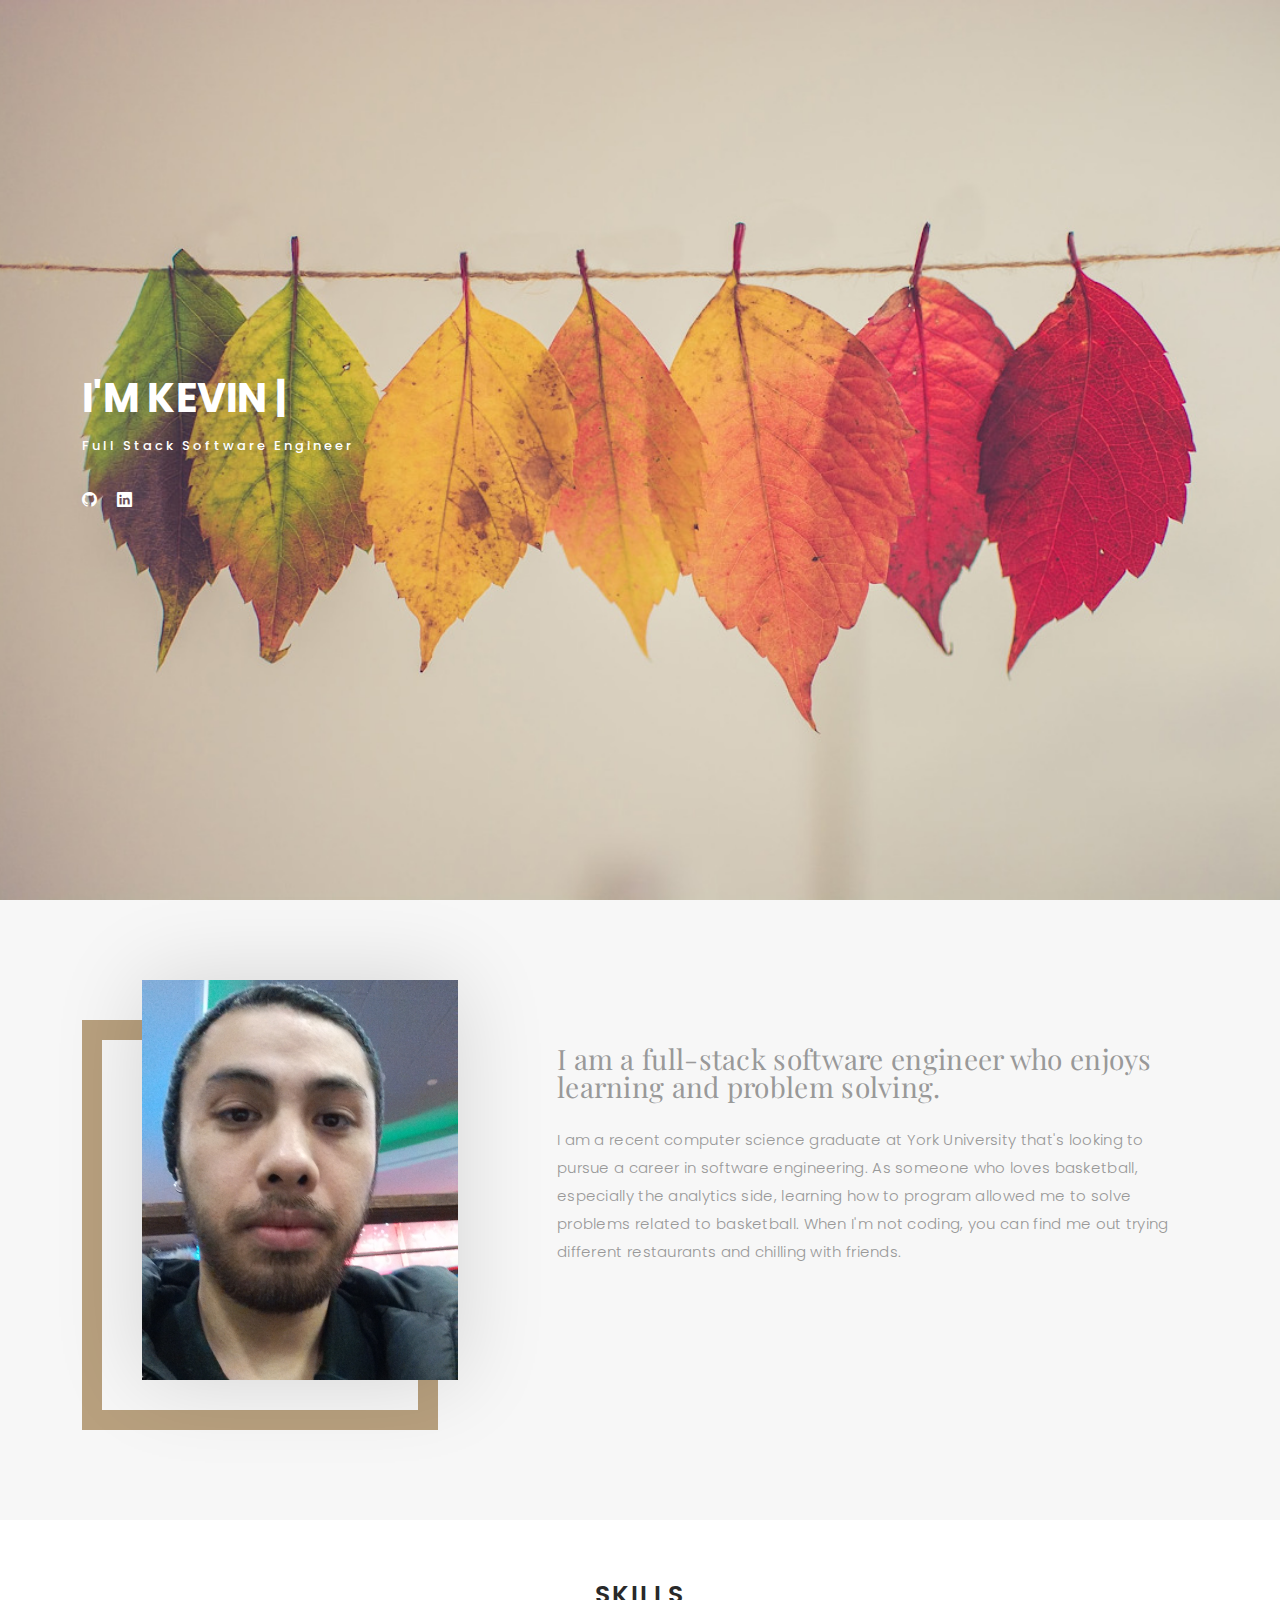
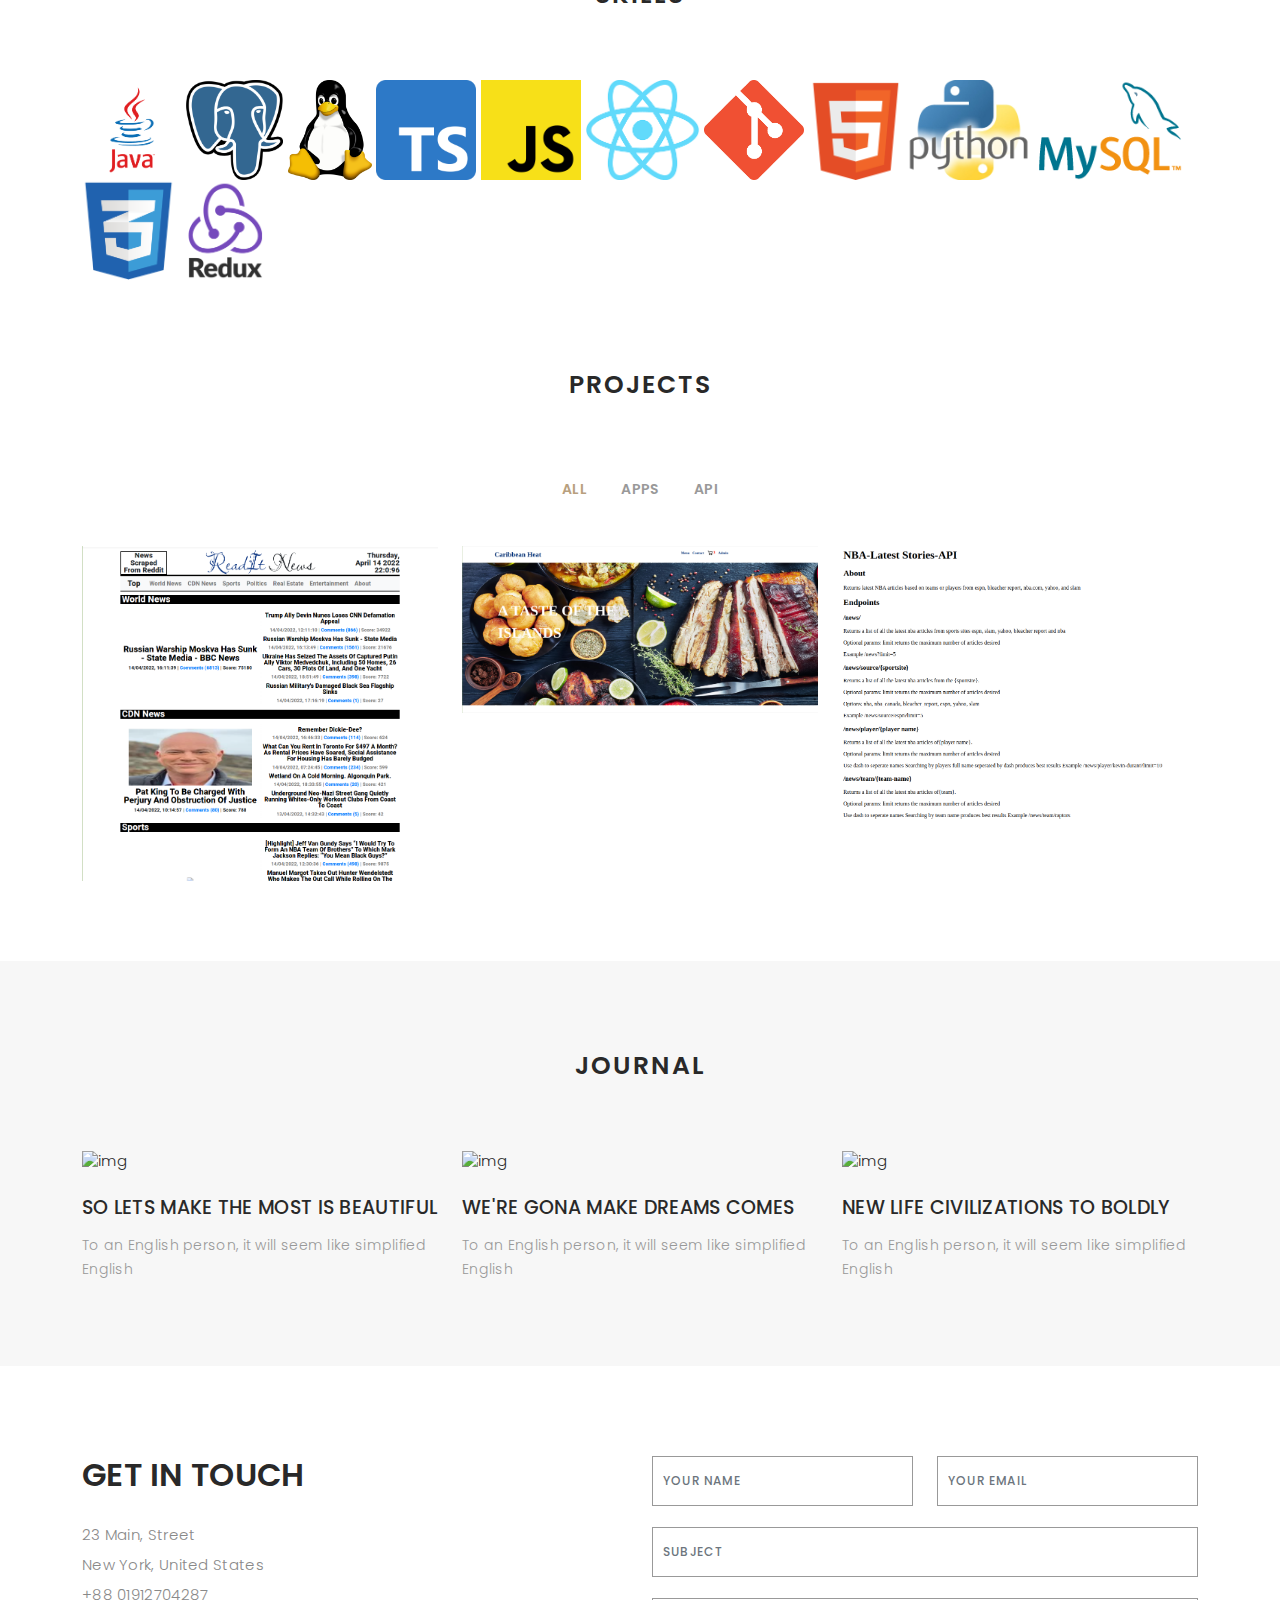
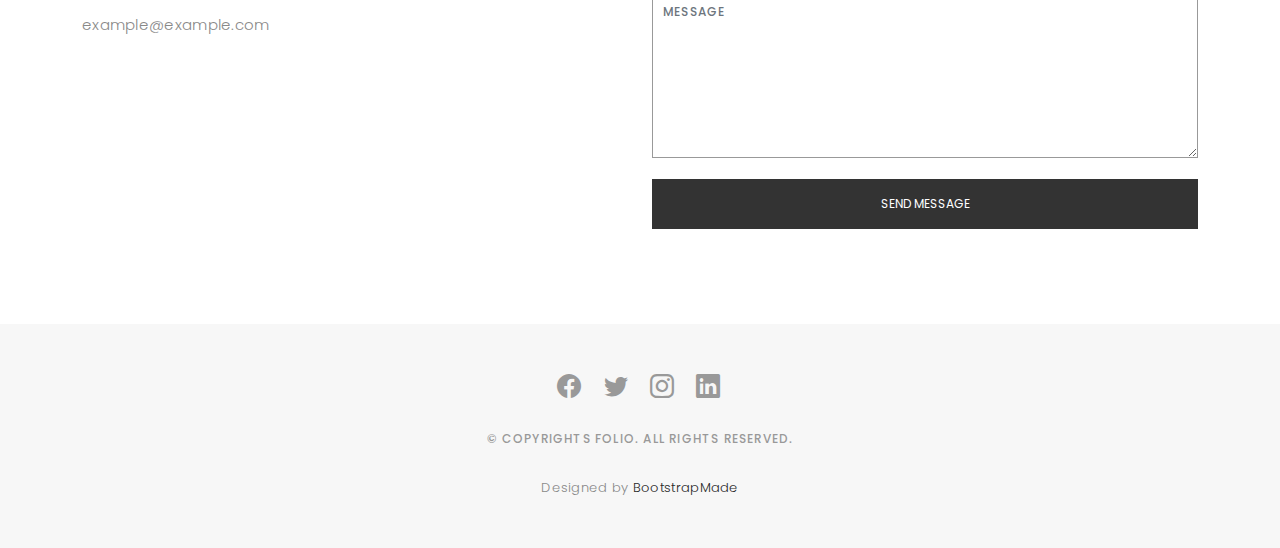
==== index.html @ 42a86b9b "add portfolio" ====
<!DOCTYPE html>
<html lang="en">
  <head>
    <meta charset="utf-8" />
    <meta content="width=device-width, initial-scale=1.0" name="viewport" />

    <title>Folio Bootstrap Template - Index</title>
    <meta content="" name="description" />
    <meta content="" name="keywords" />

    <!-- Favicons -->
    <link href="assets/img/favicon.png" rel="icon" />
    <link href="assets/img/apple-touch-icon.png" rel="apple-touch-icon" />

    <!-- Google Fonts -->
    <link
      href="https://fonts.googleapis.com/css?family=Poppins:300,300i,400,400i,500,500i,600,600i,700,700i|Playfair+Display:400,400i,500,500i,600,600i,700,700i,900,900i"
      rel="stylesheet"
    />

    <!-- Vendor CSS Files -->
    <link
      href="assets/vendor/bootstrap/css/bootstrap.min.css"
      rel="stylesheet"
    />
    <link
      href="assets/vendor/bootstrap-icons/bootstrap-icons.css"
      rel="stylesheet"
    />
    <link href="assets/vendor/boxicons/css/boxicons.min.css" rel="stylesheet" />
    <link
      href="assets/vendor/glightbox/css/glightbox.min.css"
      rel="stylesheet"
    />
    <link href="assets/vendor/swiper/swiper-bundle.min.css" rel="stylesheet" />

    <!-- Template Main CSS File -->
    <link href="assets/css/style.css" rel="stylesheet" />

    <!-- =======================================================
  * Template Name: Folio - v4.7.0
  * Template URL: https://bootstrapmade.com/folio-bootstrap-portfolio-template/
  * Author: BootstrapMade.com
  * License: https://bootstrapmade.com/license/
  ======================================================== -->
  </head>

  <body>
    <!-- ======= Header ======= -->
    <header id="header" class="fixed-top">
      <div class="container d-flex align-items-center justify-content-between">
        <!-- <a href="index.html" class="logo"
          ><img src="assets/img/logo.png" alt="" class="img-fluid"
        /></a> -->
        <!-- Uncomment below if you prefer to use an text logo -->
        <h1 class="logo"><a href="index.html">Kevin Nguyen</a></h1>

        <nav id="navbar" class="navbar">
          <ul>
            <li><a class="nav-link scrollto active" href="#hero">Home</a></li>
            <li><a class="nav-link scrollto" href="#about">About</a></li>
            <li>
              <a class="nav-link scrollto" href="#portfolio">Portfolio</a>
            </li>
            <li><a class="nav-link scrollto" href="#journal">Blog</a></li>
            <li class="dropdown">
              <a href="#"
                ><span>Drop Down</span> <i class="bi bi-chevron-down"></i
              ></a>
              <ul>
                <li><a href="#">Drop Down 1</a></li>
                <li class="dropdown">
                  <a href="#"
                    ><span>Deep Drop Down</span>
                    <i class="bi bi-chevron-right"></i
                  ></a>
                  <ul>
                    <li><a href="#">Deep Drop Down 1</a></li>
                    <li><a href="#">Deep Drop Down 2</a></li>
                    <li><a href="#">Deep Drop Down 3</a></li>
                    <li><a href="#">Deep Drop Down 4</a></li>
                    <li><a href="#">Deep Drop Down 5</a></li>
                  </ul>
                </li>
                <li><a href="#">Drop Down 2</a></li>
                <li><a href="#">Drop Down 3</a></li>
                <li><a href="#">Drop Down 4</a></li>
              </ul>
            </li>
            <li><a class="nav-link scrollto" href="#contact">Contact</a></li>
          </ul>
          <i class="bi bi-list mobile-nav-toggle"></i>
        </nav>
        <!-- .navbar -->
      </div>
    </header>
    <!-- End Header -->

    <!-- ======= Hero Section ======= -->
    <div id="hero" class="home">
      <div class="container">
        <div class="hero-content">
          <h1>
            I'm
            <span
              class="typed"
              data-typed-items="Kevin Nguyen, A Problem Solver, A Student"
            ></span>
          </h1>
          <p>Full Stack Software Engineer</p>

          <ul class="list-unstyled list-social">
            <li>
              <a
                href="https://github.com/kevinn03"
                target="_blank"
                rel="noreferrer"
                ><i class="bi bi-github"></i
              ></a>
            </li>

            <li>
              <a
                href="https://www.linkedin.com/in/kevin-nguyen-869045231/"
                target="_blank"
                rel="noreferrer"
                ><i class="bi bi-linkedin"></i
              ></a>
            </li>
          </ul>
        </div>
      </div>
    </div>
    <!-- End Hero -->

    <main id="main">
      <!-- ======= About Section ======= -->
      <div id="about" class="paddsection">
        <div class="container">
          <div class="row justify-content-between">
            <div class="col-lg-4">
              <div class="div-img-bg">
                <div class="about-img">
                  <img
                    src="./assets/img/me1.jpg"
                    class="img-responsive"
                    alt="me"
                  />
                </div>
              </div>
            </div>

            <div class="col-lg-7">
              <div class="about-descr">
                <p class="p-heading">
                  I am a full-stack software engineer who enjoys learning and
                  problem solving.
                </p>
                <p class="separator">
                 <p> I am a recent computer science graduate at York University
                  that's looking to pursue a career in software engineering. As someone who loves basketball, especially the analytics side, learning how to program allowed me to solve problems related to basketball. When I'm not coding, you can find me out trying different restaurants and chilling with friends.  </p>
                </p>
              </div>
            </div>
          </div>
        </div>
      </div>

      <br/>
      <br /><br />
      <div class="container">
        <div class="section-title text-center">
          <h2>Skills</h2>
        </div>
        <img class="skill-icon" src="./assets/img/skills/java_logo.png" />
        <img class="skill-icon" src="./assets/img/skills/postgres_logo.png" />
        <img class="skill-icon" src="./assets/img/skills/linux_logo.png" />
        <img class="skill-icon" src="./assets/img/skills/typescript_logo.png" />
        <img class="skill-icon" src="./assets/img/skills/js_logo.png" />
        <img class="skill-icon" src="./assets/img/skills/react_logo.png" />
        <img class="skill-icon" src="./assets/img/skills/git_logo.png" />
        <img class="skill-icon" src="./assets/img/skills/html_logo.png" />
        <img class="skill-icon" src="./assets/img/skills/python_logo.png" />
        <img class="skill-icon" src="./assets/img/skills/mysql_logo.png" />
        <img class="skill-icon"src="./assets/img/skills/css_logo.png" />
        <img class="skill-icon" src="./assets/img/skills/redux_logo.png" />
      </div>
    </div>
      <!-- End About Section -->

      <!-- ======= Services Section ======= -->
      <!-- <div id="services">
        <div class="container">
          <div
            class="services-slider swiper"
            data-aos="fade-up"
            data-aos-delay="100"
          >
            <div class="swiper-wrapper">
              <div class="swiper-slide">
                <div class="services-block">
                  <i class="bi bi-briefcase"></i>
                  <span>UI/UX DESIGN</span>
                  <p class="separator">
                    To an English person, it will seem like simplified
                    English,told me what
                  </p>
                </div>
              </div> -->
              <!-- End testimonial item -->

              <!-- <div class="swiper-slide">
                <div class="services-block">
                  <i class="bi bi-card-checklist"></i>
                  <span>BRAND IDENTITY</span>
                  <p class="separator">
                    To an English person, it will seem like simplified
                    English,told me what
                  </p>
                </div>
              </div> -->
              <!-- End testimonial item -->

              <!-- <div class="swiper-slide">
                <div class="services-block">
                  <i class="bi bi-bar-chart"></i>
                  <span>WEB DESIGN</span>
                  <p class="separator">
                    To an English person, it will seem like simplified
                    English,told me what
                  </p>
                </div>
              </div> -->
              <!-- End testimonial item -->

              <!-- <div class="swiper-slide">
                <div class="services-block">
                  <i class="bi bi-binoculars"></i>
                  <span>MOBILE APPS</span>
                  <p class="separator">
                    To an English person, it will seem like simplified
                    English,told me what
                  </p>
                </div>
              </div> -->
              <!-- End testimonial item -->

              <!-- <div class="swiper-slide">
                <div class="services-block">
                  <i class="bi bi-brightness-high"></i>
                  <span>Analytics</span>
                  <p class="separator">
                    To an English person, it will seem like simplified
                    English,told me what
                  </p>
                </div>
              </div> -->
              <!-- End testimonial item -->

              <!-- <div class="swiper-slide">
                <div class="services-block">
                  <i class="bi bi-calendar4-week"></i>
                  <span>PHOTOGRAPHY</span>
                  <p class="separator">
                    To an English person, it will seem like simplified
                    English,told me what
                  </p>
                </div>
              </div> -->
              <!-- End testimonial item -->
            <!-- </div>
            <div class="swiper-pagination"></div>
          </div>
        </div>
      </div>  -->
      <!-- End Services Section -->

      <!-- ======= Portfolio Section ======= -->
      <div id="portfolio" class="paddsection">

        <div class="container">
          <div class="section-title text-center">
            <h2>Projects</h2>
          </div>
        </div>
  
        <div class="container">
  
          <div class="row">
            <div class="col-lg-12 d-flex justify-content-center">
              <ul id="portfolio-flters">
                <li data-filter="*" class="filter-active">All</li>
                <li data-filter=".filter-app">Apps</li>
                <li data-filter=".filter-card">API</li>
                <!-- <li data-filter=".filter-web">Games</li> -->
              </ul>
            </div>
          </div>
  
          <div class="row portfolio-container">
  
            <div class="col-lg-4 col-md-6 portfolio-item filter-app">
              <img src="./assets/img/portfolio/readit-news2.png" class="img-fluid" alt="">
              <div class="portfolio-info">
                <h4>ReadIt News</h4>
                <p>ReadIt News is a news website that aggregates news content from Reddit</p>
                <a href="https://github.com/kevinn03/Readit_back" target="_blank" rel="noreferrer" data-gallery="portfolioGallery" class="preview-link" title="App 1"><i class="bx bxl-github"></i></a>
                <a href="https://readit-news.herokuapp.com/" target="_blank" rel="noreferrer" class="details-link" title="More Details"><i class="bx bx-link-external"></i></a>
              </div>
            </div>
  
            <div class="col-lg-4 col-md-6 portfolio-item filter-app">
              <img src="./assets/img/portfolio/caribbean-heat.png" class="img-fluid" alt="">
              <div class="portfolio-info">
                <h4>Linkr</h4>
                <p>Caribbean heat restaurant website</p>
                <a href="https://github.com/kevinn03/CaribbeanHeat_back" target="_blank" rel="noreferrer" data-gallery="portfolioGallery" class="preview-link" title="Web 3"><i class="bx bxl-github"></i></a>
                <a href="https://caribbeanheat.herokuapp.com/" target="_blank" rel="noreferrer"    class="details-link" title="More Details"><i class="bx bx-link-external"></i></a>
              </div>
            </div>
  
            <div class="col-lg-4 col-md-6 portfolio-item filter-card">
              <img src="./assets/img/portfolio/nba-stories3.png" class="img-fluid" alt="">
              <div class="portfolio-info">
                <h4>NBA News API</h4>
                <p>Nba News API that returns latest articles based on teams or players from espn, bleacher report, nba.com, yahoo, and slam</p>
                <a href="https://github.com/kevinn03/nba_api" target="_blank" rel="noreferrer"  data-gallery="portfolioGallery" class="preview-link" title="App 2"><i class="bx bxl-github"></i></a>
                <a href="https://nba-stories.herokuapp.com/" class="details-link" title="More Details" target="_blank" rel="noreferrer"><i class="bx bx-link-external"></i></a>
              </div>
            </div>
  
           

            <!-- <div class="col-lg-4 col-md-6 portfolio-item filter-app">
              <img
                src="assets/img/portfolio/portfolio-6.jpg"
                class="img-fluid"
                alt=""
              />
              <div class="portfolio-info">
                <h4>App 3</h4>
                <p>App</p>
                <a
                  href="assets/img/portfolio/portfolio-6.jpg"
                  data-gallery="portfolioGallery"
                  class="portfolio-lightbox preview-link"
                  title="App 3"
                  ><i class="bx bx-plus"></i
                ></a>
                <a
                  href="portfolio-details.html"
                  class="details-link"
                  title="More Details"
                  ><i class="bx bx-link"></i
                ></a>
              </div>
            </div> -->
          </div>
        </div>
      </div>
      <!-- End Portfolio Section -->

      <!-- ======= Journal Section ======= -->
      <div id="journal" class="text-left paddsection">
        <div class="container">
          <div class="section-title text-center">
            <h2>journal</h2>
          </div>
        </div>

        <div class="container">
          <div class="journal-block">
            <div class="row">
              <div class="col-lg-4 col-md-6">
                <div class="journal-info">
                  <a href="blog-single.html"
                    ><img
                      src="assets/img/blog-post-1.jpg"
                      class="img-responsive"
                      alt="img"
                  /></a>

                  <div class="journal-txt">
                    <h4>
                      <a href="blog-single.html"
                        >SO LETS MAKE THE MOST IS BEAUTIFUL</a
                      >
                    </h4>
                    <p class="separator">
                      To an English person, it will seem like simplified English
                    </p>
                  </div>
                </div>
              </div>

              <div class="col-lg-4 col-md-6">
                <div class="journal-info">
                  <a href="blog-single.html"
                    ><img
                      src="assets/img/blog-post-2.jpg"
                      class="img-responsive"
                      alt="img"
                  /></a>

                  <div class="journal-txt">
                    <h4>
                      <a href="blog-single.html"
                        >WE'RE GONA MAKE DREAMS COMES</a
                      >
                    </h4>
                    <p class="separator">
                      To an English person, it will seem like simplified English
                    </p>
                  </div>
                </div>
              </div>

              <div class="col-lg-4 col-md-6">
                <div class="journal-info">
                  <a href="blog-single.html"
                    ><img
                      src="assets/img/blog-post-3.jpg"
                      class="img-responsive"
                      alt="img"
                  /></a>

                  <div class="journal-txt">
                    <h4>
                      <a href="blog-single.html"
                        >NEW LIFE CIVILIZATIONS TO BOLDLY</a
                      >
                    </h4>
                    <p class="separator">
                      To an English person, it will seem like simplified English
                    </p>
                  </div>
                </div>
              </div>
            </div>
          </div>
        </div>
      </div>
      <!-- End Journal Section -->

      <!-- ======= Contact Section ======= -->
      <div id="contact" class="paddsection">
        <div class="container">
          <div class="contact-block1">
            <div class="row">
              <div class="col-lg-6">
                <div class="contact-contact">
                  <h2 class="mb-30">GET IN TOUCH</h2>

                  <ul class="contact-details">
                    <li><span>23 Main, Street</span></li>
                    <li><span>New York, United States</span></li>
                    <li><span>+88 01912704287</span></li>
                    <li><span>example@example.com</span></li>
                  </ul>
                </div>
              </div>

              <div class="col-lg-6">
                <form
                  action="forms/contact.php"
                  method="post"
                  role="form"
                  class="php-email-form"
                >
                  <div class="row gy-3">
                    <div class="col-lg-6">
                      <div class="form-group contact-block1">
                        <input
                          type="text"
                          name="name"
                          class="form-control"
                          id="name"
                          placeholder="Your Name"
                          required
                        />
                      </div>
                    </div>

                    <div class="col-lg-6">
                      <div class="form-group">
                        <input
                          type="email"
                          class="form-control"
                          name="email"
                          id="email"
                          placeholder="Your Email"
                          required
                        />
                      </div>
                    </div>

                    <div class="col-lg-12">
                      <div class="form-group">
                        <input
                          type="text"
                          class="form-control"
                          name="subject"
                          id="subject"
                          placeholder="Subject"
                          required
                        />
                      </div>
                    </div>

                    <div class="col-lg-12">
                      <div class="form-group">
                        <textarea
                          class="form-control"
                          name="message"
                          placeholder="Message"
                          required
                        ></textarea>
                      </div>
                    </div>

                    <div class="col-lg-12">
                      <div class="loading">Loading</div>
                      <div class="error-message"></div>
                      <div class="sent-message">
                        Your message has been sent. Thank you!
                      </div>
                    </div>

                    <div class="mt-0">
                      <input
                        type="submit"
                        class="btn btn-defeault btn-send"
                        value="Send message"
                      />
                    </div>
                  </div>
                </form>
              </div>
            </div>
          </div>
        </div>
      </div>
      <!-- End Contact Section -->
    </main>
    <!-- End #main -->

    <!-- ======= Footer ======= -->
    <div id="footer" class="text-center">
      <div class="container">
        <div class="socials-media text-center">
          <ul class="list-unstyled">
            <li>
              <a href="#"><i class="bi bi-facebook"></i></a>
            </li>
            <li>
              <a href="#"><i class="bi bi-twitter"></i></a>
            </li>
            <li>
              <a href="#"><i class="bi bi-instagram"></i></a>
            </li>
            <li>
              <a href="#"><i class="bi bi-linkedin"></i></a>
            </li>
          </ul>
        </div>

        <p>&copy; Copyrights Folio. All rights reserved.</p>

        <div class="credits">
          <!--
        All the links in the footer should remain intact.
        You can delete the links only if you purchased the pro version.
        Licensing information: https://bootstrapmade.com/license/
        Purchase the pro version with working PHP/AJAX contact form: https://bootstrapmade.com/buy/?theme=Folio
      -->
          Designed by <a href="https://bootstrapmade.com/">BootstrapMade</a>
        </div>
      </div>
    </div>
    <!-- End Footer -->

    <a
      href="#"
      class="back-to-top d-flex align-items-center justify-content-center"
      ><i class="bi bi-arrow-up-short"></i
    ></a>

    <!-- Vendor JS Files -->
    <script src="assets/vendor/bootstrap/js/bootstrap.bundle.min.js"></script>
    <script src="assets/vendor/glightbox/js/glightbox.min.js"></script>
    <script src="assets/vendor/isotope-layout/isotope.pkgd.min.js"></script>
    <script src="assets/vendor/swiper/swiper-bundle.min.js"></script>
    <script src="assets/vendor/typed.js/typed.min.js"></script>
    <script src="assets/vendor/php-email-form/validate.js"></script>

    <!-- Template Main JS File -->
    <script src="assets/js/main.js"></script>
  </body>
</html>
---- assets/css/style.css ----
/**
* Template Name: Folio - v4.1.0
* Template URL: https://bootstrapmade.com/folio-bootstrap-portfolio-template/
* Author: BootstrapMade.com
* License: https://bootstrapmade.com/license/
*/

/*--------------------------------------------------------------
# General
--------------------------------------------------------------*/
body {
  background: #ffffff;
  color: #898989;
  font-family: 'Poppins', helvetica;
  font-size: 15px;
  font-weight: 300;
  line-height: 20px;
  letter-spacing: 0.02em;
  overflow-x: hidden;
  margin: 0 auto;
  padding: 0;
  box-sizing: border-box;
}

h1,
h2,
h3,
h4,
h5,
h6 {
  margin: 0;
}

h2 {
  color: #292929;
  font-weight: 600;
}

h4 {
  color: #292929;
  font-size: 14px;
  font-weight: 600;
}

a {
  color: #292929;
  text-decoration: none !important;
  transition: all 0.5s ease-in-out 0s;
}

a:hover {
  transition: all 0.5s ease-in-out 0s;
}

p {
  margin: 25px 0;
  padding: 0;
  font-size: 15px;
  color: #999999;
  line-height: 28px;
}

::-moz-selection {
  background: #b8a07e;
  color: #fff;
}

::selection {
  background: #b8a07e;
  color: #fff;
}

.btn {
  background: #333;
  border: medium none;
  border-radius: 0;
  color: #fff;
  font-size: 12px;
  height: 50px;
  line-height: 50px;
  padding: 0 30px;
  text-transform: uppercase;
}

.btn:hover,
.btn:focus {
  color: #fff;
}

.padDiv {
  padding: 30px 20px;
}

.section-title {
  margin-bottom: 70px;
}

.section-title h2 {
  font-size: 25px;
  letter-spacing: 2px;
  text-transform: uppercase;
}

.form-control {
  background-color: transparent;
  border: 1px solid #999;
  border-radius: 0;
  color: #999999;
  font-size: 12px;
  font-weight: 500;
  height: 50px;
  letter-spacing: 0.1em;
  padding-left: 10px;
  margin: 0 0 25px 0;
  line-height: 14px;
  text-transform: uppercase;
}

.form-control:focus {
  box-shadow: none;
  outline: 0 none;
}

.paddsection {
  padding-top: 90px;
  padding-bottom: 90px;
}

.paddsections {
  padding-top: 90px;
  padding-bottom: 90px !important;
}

.hvr-shutter-in-horizontal::before {
  background: #333;
}

.hvr-shutter-in-horizontal:hover {
  background: #b8a07e;
}

.mb-30 {
  margin-bottom: 30px;
}

.main-content {
  padding-top: 140px;
}

/*--------------------------------------------------------------
# Back to top button
--------------------------------------------------------------*/
.back-to-top {
  position: fixed;
  visibility: hidden;
  opacity: 0;
  right: 15px;
  bottom: 15px;
  z-index: 996;
  background: #b8a07e;
  width: 40px;
  height: 40px;
  border-radius: 4px;
  transition: all 0.4s;
}

.back-to-top i {
  font-size: 28px;
  color: #fff;
  line-height: 0;
}

.back-to-top:hover {
  background: #c6b398;
  color: #fff;
}

.back-to-top.active {
  visibility: visible;
  opacity: 1;
}

/*--------------------------------------------------------------
# Header
--------------------------------------------------------------*/
#header {
  transition: all 0.5s;
  z-index: 997;
  padding: 15px 0;
  background-color: #fff;
  top: -100%;
  box-shadow: 0px 2px 25px rgba(0, 0, 0, 0.08);
}

#header.header-scrolled,
#header.header-inner-pages {
  top: 0;
}

#header .logo {
  font-size: 30px;
  margin: 0;
  padding: 0;
  line-height: 1;
  font-weight: 600;
  letter-spacing: 1px;
  font-family: 'Playfair Display', sans-serif;
  font-style: italic;
}

#header .logo a {
  color: #898989;
}

#header .logo img {
  max-height: 40px;
}

@media (max-width: 992px) {
  #header {
    border: 0;
  }
}

/*--------------------------------------------------------------
# Navigation Menu
--------------------------------------------------------------*/
/**
* Desktop Navigation 
*/
.navbar {
  padding: 0;
}

.navbar ul {
  margin: 0;
  padding: 0;
  display: flex;
  list-style: none;
  align-items: center;
}

.navbar li {
  position: relative;
}

.navbar a {
  display: flex;
  align-items: center;
  justify-content: space-between;
  padding: 10px 0 10px 30px;
  font-family: 'Poppins', sans-serif;
  font-size: 14px;
  font-weight: 500;
  color: #7e7d7d;
  white-space: nowrap;
  transition: 0.3s;
}

.navbar a i {
  font-size: 12px;
  line-height: 0;
  margin-left: 5px;
}

.navbar a:hover,
.navbar .active,
.navbar li:hover > a {
  color: #b8a07e;
}

.navbar .dropdown ul {
  display: block;
  position: absolute;
  left: 30px;
  top: calc(100% + 30px);
  margin: 0;
  padding: 10px 0;
  z-index: 99;
  opacity: 0;
  visibility: hidden;
  background: #fff;
  box-shadow: 0px 0px 30px rgba(127, 137, 161, 0.25);
  transition: 0.3s;
}

.navbar .dropdown ul li {
  min-width: 200px;
}

.navbar .dropdown ul a {
  padding: 10px 20px;
  font-weight: 400;
}

.navbar .dropdown ul a i {
  font-size: 12px;
}

.navbar .dropdown ul a:hover,
.navbar .dropdown ul .active:hover,
.navbar .dropdown ul li:hover > a {
  color: #b8a07e;
}

.navbar .dropdown:hover > ul {
  opacity: 1;
  top: 100%;
  visibility: visible;
}

.navbar .dropdown .dropdown ul {
  top: 0;
  left: calc(100% - 30px);
  visibility: hidden;
}

.navbar .dropdown .dropdown:hover > ul {
  opacity: 1;
  top: 0;
  left: 100%;
  visibility: visible;
}

@media (max-width: 1366px) {
  .navbar .dropdown .dropdown ul {
    left: -90%;
  }
  .navbar .dropdown .dropdown:hover > ul {
    left: -100%;
  }
}

/**
* Mobile Navigation 
*/
.mobile-nav-toggle {
  color: #4b4a4a;
  font-size: 28px;
  cursor: pointer;
  display: none;
  line-height: 0;
  transition: 0.5s;
}

.mobile-nav-toggle.bi-x {
  color: #fff;
}

@media (max-width: 991px) {
  .mobile-nav-toggle {
    display: block;
  }
  .navbar ul {
    display: none;
  }
}

.navbar-mobile {
  position: fixed;
  overflow: hidden;
  top: 0;
  right: 0;
  left: 0;
  bottom: 0;
  background: rgba(49, 49, 49, 0.9);
  transition: 0.3s;
}

.navbar-mobile .mobile-nav-toggle {
  position: absolute;
  top: 15px;
  right: 15px;
}

.navbar-mobile ul {
  display: block;
  position: absolute;
  top: 55px;
  right: 15px;
  bottom: 15px;
  left: 15px;
  padding: 10px 0;
  border-radius: 10px;
  background-color: #fff;
  overflow-y: auto;
  transition: 0.3s;
}

.navbar-mobile a {
  padding: 10px 20px;
  font-size: 15px;
  color: #4b4a4a;
}

.navbar-mobile a:hover,
.navbar-mobile .active,
.navbar-mobile li:hover > a {
  color: #b8a07e;
}

.navbar-mobile .getstarted {
  margin: 15px;
}

.navbar-mobile .dropdown ul {
  position: static;
  display: none;
  margin: 10px 20px;
  padding: 10px 0;
  z-index: 99;
  opacity: 1;
  visibility: visible;
  background: #fff;
  box-shadow: 0px 0px 30px rgba(127, 137, 161, 0.25);
}

.navbar-mobile .dropdown ul li {
  min-width: 200px;
}

.navbar-mobile .dropdown ul a {
  padding: 10px 20px;
}

.navbar-mobile .dropdown ul a i {
  font-size: 12px;
}

.navbar-mobile .dropdown ul a:hover,
.navbar-mobile .dropdown ul .active:hover,
.navbar-mobile .dropdown ul li:hover > a {
  color: #b8a07e;
}

.navbar-mobile .dropdown > .dropdown-active {
  display: block;
}

/*--------------------------------------------------------------
# Hero
--------------------------------------------------------------*/
#hero {
  background: url('../img/home-bg1.jpg') repeat scroll center center/cover;
  height: 100vh;
  width: 100%;
}

#hero .hero-content {
  height: 100vh;
  text-align: left;
  width: 100%;
  display: flex;
  justify-content: center;
  flex-direction: column;
}

.hero-content h1 {
  font-size: 40px;
  font-weight: 700;
  margin-bottom: 10px;
  text-transform: uppercase;
  color: #fff;
}

.hero-content p {
  font-size: 13px;
  letter-spacing: 3px;
  margin-top: 0;
  margin-bottom: 30px;
  text-transform: capitalize;
  color: #fff;
  font-weight: 500;
}

.hero-content .list-social li {
  float: left;
  margin-right: 20px;
}

.hero-content .list-social li i {
  color: #fff;
  font-size: 15px;
}

/*--------------------------------------------------------------
# Breadcrumbs
--------------------------------------------------------------*/
.breadcrumbs {
  padding: 120px 0 0 0;
  background-color: white;
  min-height: 40px;
}

@media (max-width: 992px) {
  .breadcrumbs {
    padding-top: 100px;
  }
}

.breadcrumbs h2 {
  font-size: 24px;
  font-weight: 300;
  margin: 0;
}

@media (max-width: 992px) {
  .breadcrumbs h2 {
    margin: 0 0 10px 0;
  }
}

.breadcrumbs ol {
  display: flex;
  flex-wrap: wrap;
  list-style: none;
  padding: 0;
  margin: 0;
  font-size: 14px;
}

.breadcrumbs ol li + li {
  padding-left: 10px;
}

.breadcrumbs ol li + li::before {
  display: inline-block;
  padding-right: 10px;
  color: #6c757d;
  content: '/';
}

@media (max-width: 768px) {
  .breadcrumbs .d-flex {
    display: block !important;
  }
  .breadcrumbs ol {
    display: block;
  }
  .breadcrumbs ol li {
    display: inline-block;
  }
}

/*-----------------------------------------------------------------------------------*/
/*  About
/*-----------------------------------------------------------------------------------*/
#about {
  width: 100%;
  height: auto;
  background: #f7f7f7;
  padding-top: 120px;
}

#about .div-img-bg {
  padding-bottom: 30px;
  border: 20px solid #b8a07e;
}

#about .div-img-bg .about-img img {
  width: 100%;
  box-shadow: 0px 0px 85px 0px rgba(0, 0, 0, 0.14);
  margin-top: -60px;
  margin-left: 40px;
  height: 400px;
  -o-object-fit: cover;
  object-fit: cover;
}

#about .about-descr .p-heading {
  font-family: 'Playfair Display', serif;
  font-size: 28px;
  text-align: left;
}

#about .about-descr .separator {
  max-width: 80%;
  margin-bottom: 0;
  text-align: left;
}

/*--------------------------------------------------------------
# Services
--------------------------------------------------------------*/
#services {
  background: #f7f7f7;
  position: relative;
  padding-bottom: 80px;
}

#services .container .swiper-slide .services-block {
  width: 130px;
}
.services-block span {
  margin: 10px 0;
  position: relative;
  font-size: 13px;
  color: #292929;
  letter-spacing: 0.1em;
  font-weight: 500;
  text-transform: uppercase;
  display: block;
}

.services-block .separator {
  margin: 0;
  font-size: 13px;
  line-height: 22px;
}

.services-block i {
  font-size: 44px;
  color: #b8a07e;
  line-height: 44px;
}
.services-block img {
  height: 100px;
  width: auto;
}

img.skill-icon {
  height: 100px;
  width: auto;
}

.services-slider .swiper-pagination {
  margin-top: 30px;
  position: relative;
}

.services-slider .swiper-pagination .swiper-pagination-bullet {
  width: 12px;
  height: 12px;
  background-color: #fff;
  opacity: 1;
  border: 1px solid #b8a07e;
}

.services-slider .swiper-pagination .swiper-pagination-bullet-active {
  background-color: #b8a07e;
}

/*--------------------------------------------------------------
# Portfolio
--------------------------------------------------------------*/
#portfolio {
  position: relative;
  padding-bottom: 50px;
}

#portfolio #portfolio-flters {
  padding: 0;
  margin: 0 auto 35px auto;
  list-style: none;
  text-align: center;
  border-radius: 50px;
  padding: 2px 15px;
}

#portfolio #portfolio-flters li {
  cursor: pointer;
  display: inline-block;
  padding: 10px 15px 8px 15px;
  font-size: 14px;
  font-weight: 600;
  line-height: 1;
  text-transform: uppercase;
  color: #999999;
  margin-bottom: 5px;
  transition: all 0.3s ease-in-out;
}

#portfolio #portfolio-flters li:hover,
#portfolio #portfolio-flters li.filter-active {
  color: #b8a07e;
}

#portfolio #portfolio-flters li:last-child {
  margin-right: 0;
}

#portfolio .portfolio-item {
  margin-bottom: 30px;
}

#portfolio .portfolio-item .portfolio-info {
  opacity: 0;
  position: absolute;
  left: 30px;
  right: 30px;
  bottom: 0;
  z-index: 3;
  transition: all ease-in-out 0.3s;
  background: rgba(255, 255, 255, 0.9);
  padding: 15px;
}

#portfolio .portfolio-item .portfolio-info h4 {
  font-size: 18px;
  color: #666;
  font-weight: 600;
  margin-bottom: 10px;
}

#portfolio .portfolio-item .portfolio-info p {
  color: #999;
  font-size: 14px;
  margin: 0;
  padding: 0;
}

#portfolio .portfolio-item .portfolio-info .preview-link,
#portfolio .portfolio-item .portfolio-info .details-link {
  position: absolute;
  right: 40px;
  font-size: 24px;
  top: calc(50% - 18px);
  color: #b8a07e;
}

#portfolio .portfolio-item .portfolio-info .preview-link:hover,
#portfolio .portfolio-item .portfolio-info .details-link:hover {
  color: #cab89f;
}

#portfolio .portfolio-item .portfolio-info .details-link {
  right: 10px;
}

#portfolio .portfolio-item:hover .portfolio-info {
  opacity: 1;
  bottom: 20px;
}

/*--------------------------------------------------------------
# Portfolio Details
--------------------------------------------------------------*/
.portfolio-details {
  padding-top: 40px;
}

.portfolio-details .portfolio-details-slider img {
  width: 100%;
}

.portfolio-details .portfolio-details-slider .swiper-pagination {
  margin-top: 20px;
  position: relative;
}

.portfolio-details
  .portfolio-details-slider
  .swiper-pagination
  .swiper-pagination-bullet {
  width: 12px;
  height: 12px;
  background-color: #fff;
  opacity: 1;
  border: 1px solid #b8a07e;
}

.portfolio-details
  .portfolio-details-slider
  .swiper-pagination
  .swiper-pagination-bullet-active {
  background-color: #b8a07e;
}

.portfolio-details .portfolio-info {
  padding: 30px;
  box-shadow: 0px 0 30px rgba(75, 74, 74, 0.08);
}

.portfolio-details .portfolio-info h3 {
  font-size: 22px;
  font-weight: 700;
  margin-bottom: 20px;
  padding-bottom: 20px;
  border-bottom: 1px solid #eee;
}

.portfolio-details .portfolio-info ul {
  list-style: none;
  padding: 0;
  font-size: 15px;
}

.portfolio-details .portfolio-info ul li + li {
  margin-top: 10px;
}

.portfolio-details .portfolio-description {
  padding-top: 30px;
}

.portfolio-details .portfolio-description h2 {
  font-size: 26px;
  font-weight: 700;
  margin-bottom: 20px;
}

.portfolio-details .portfolio-description p {
  padding: 0;
}

/*--------------------------------------------------------------
# Journal
--------------------------------------------------------------*/
#journal,
#journal-blog {
  height: auto;
  width: 100%;
  background: #f7f7f7;
  padding-bottom: 60px;
  position: relative;
}

#journal-blog {
  background: #fff;
  padding-bottom: 30px;
}

#journal .journal-block {
  display: inline-block;
  height: auto;
  width: 100%;
}

#journal .journal-block .journal-info {
  position: relative;
}

.journal-block .journal-info img {
  max-width: 100%;
}

.journal-block .journal-info .journal-txt {
  padding: 25px 0px;
  position: relative;
}

.journal-block .journal-info .journal-txt h4 a {
  display: block;
  font-size: 19px;
  line-height: 24px;
  margin: 0 0 13px 0;
  font-weight: 500;
  color: #292929;
  transition: all 0.5s ease-in-out 0s;
}

.journal-block .journal-info .journal-txt h4 a:hover {
  color: #b8a07e;
  transition: all 0.5s ease-in-out 0s;
}

.journal-block .journal-info .journal-txt p {
  margin: 0;
  font-size: 14px;
  line-height: 24px;
}

/*--------------------------------------------------------------
# Journal
--------------------------------------------------------------*/
#contact {
  height: auto;
  width: 100%;
}

.contact-details {
  list-style: none;
  margin: 0;
  padding: 0;
}

.contact-details li {
  padding-bottom: 10px;
}

#contact input,
#contact textarea {
  width: 100%;
  margin-bottom: 5px;
}

#contact textarea {
  min-height: 160px;
}

.php-email-form .error-message {
  display: none;
  color: #fff;
  background: #ed3c0d;
  text-align: left;
  padding: 15px;
  margin-bottom: 15px;
  font-weight: 600;
}

.php-email-form .error-message br + br {
  margin-top: 25px;
}

.php-email-form .sent-message {
  display: none;
  color: #fff;
  background: #18d26e;
  text-align: center;
  padding: 15px;
  font-weight: 600;
  margin-bottom: 15px;
}

.php-email-form .loading {
  display: none;
  background: #fff;
  text-align: center;
  padding: 15px;
  margin-bottom: 15px;
}

.php-email-form .loading:before {
  content: '';
  display: inline-block;
  border-radius: 50%;
  width: 24px;
  height: 24px;
  margin: 0 10px -6px 0;
  border: 3px solid #18d26e;
  border-top-color: #eee;
  -webkit-animation: animate-loading 1s linear infinite;
  animation: animate-loading 1s linear infinite;
}

@-webkit-keyframes animate-loading {
  0% {
    transform: rotate(0deg);
  }
  100% {
    transform: rotate(360deg);
  }
}

@keyframes animate-loading {
  0% {
    transform: rotate(0deg);
  }
  100% {
    transform: rotate(360deg);
  }
}

/*--------------------------------------------------------------
# Blog
--------------------------------------------------------------*/
/*  Navbar fixd page */
.subpage-nav {
  display: block !important;
}

/*-----------------------------------------------------------------------------------*/
/*  /* Single page */
/*-----------------------------------------------------------------------------------*/
#journal-blog {
  padding-top: 140px;
}

/* main content */
.main-content {
  background: #f7f7f7;
}

.main-content .container-main {
  display: inline-block;
  width: 100%;
}

.main-content .container-main .block-main {
  margin-bottom: 30px;
  overflow: hidden;
}

.container-main .block-main .content-main {
  background: #fff none repeat scroll 0 0;
  display: inline-block;
  width: 100%;
}

.journal-txt h4 a {
  display: block;
  font-size: 19px;
  line-height: 24px;
  margin: 0 0 13px 0;
  font-weight: 500;
  color: #292929;
  transition: all 0.5s ease-in-out 0s;
}

.journal-txt h4 a:hover {
  color: #b8a07e;
  transition: all 0.5s ease-in-out 0s;
}

.post-meta ul li {
  font-size: 12px;
  font-weight: normal;
  margin-left: 8px;
  margin-right: 8px;
  text-transform: capitalize;
  display: inline-block;
  float: none;
}

.content-main .post-meta a {
  color: #a2a2a2;
  margin-left: 5px;
}

/* Commonts */
.comments {
  background: #fff;
}

.entry-comments h6 {
  margin-right: 10px;
  font-size: 13px;
  letter-spacing: 0.1em;
  font-weight: 500;
}

.entry-comments-item {
  margin-top: 40px;
  padding-bottom: 40px;
  border-bottom: 1px solid #f2f2f2;
}

.entry-comments-avatar {
  position: absolute;
  display: block;
  border-radius: 50%;
  width: 60px;
  height: 60px;
}

.entry-comments-body {
  padding-left: 86px;
}

.entry-comments-author {
  margin-right: 10px;
  font-size: 13px;
  color: #292929;
  letter-spacing: 0.1em;
  font-weight: 500;
}

.rep {
  font-size: 13px;
  color: #292929;
  letter-spacing: 0.1em;
  font-weight: 500;
  text-transform: capitalize;
}

.entry-comments span a {
  font-size: 13px;
  color: #999;
}

.entry-comments-reply {
  padding-left: 10%;
}

/* Commonts form */
.cmt {
  background: #fff;
}

blockquote {
  padding: 40px;
  background-color: #f2f2f2;
  margin: 30px 0;
  border: none;
  border-left: 4px solid #b8a07e;
}

/*--------------------------------------------------------------
# Footer
--------------------------------------------------------------*/
#footer {
  background: #f7f7f7;
  padding-top: 50px;
  padding-bottom: 50px;
}

#footer .socials-media {
  width: 100%;
}

#footer .socials-media ul {
  display: inline-block;
  float: none;
  margin: 0 0 20px 0;
}

#footer .socials-media ul li {
  float: left;
  margin-left: 10px;
  margin-right: 10px;
}

#footer .socials-media ul li a {
  font-size: 24px;
  color: #999;
  letter-spacing: 0.1em;
  font-weight: 500;
  background: transparent;
  text-transform: uppercase;
  transition: all 0.5s ease-in-out 0s;
}

#footer .socials-media ul li a:hover {
  color: #b8a07e;
  transition: all 0.5s ease-in-out 0s;
}

#footer p {
  font-size: 12px;
  letter-spacing: 0.1em;
  font-weight: 500;
  margin-top: 0;
  text-transform: uppercase;
}

.credits {
  font-size: 13px;
}

/** Width between 1200x to 0
 *  ~~~~~~~~~~~~~~~~~~~~~~~~~~~~~~~~~~~~
 */
/** Width between 992px to 1199px
 *  ~~~~~~~~~~~~~~~~~~~~~~~~~~~~~~~~~~~~
 */
/** Width between 768px to 991px
 *  ~~~~~~~~~~~~~~~~~~~~~~~~~~~~~~~~~~~~
 */
@media (min-width: 768px) and (max-width: 991px) {
  /* Navbar */
  nav {
    padding: 10px 15px;
  }
  .nav-menu {
    margin-top: 40px;
    display: none;
    float: none;
    width: 100%;
  }
  .nav-menu li {
    float: none;
    width: 100%;
    text-align: center;
    border-top: 1px solid #f7f7f7;
    line-height: 45px;
    margin-left: 0;
    padding-top: 10px;
    padding-bottom: 10px;
  }
  .responsive {
    float: right;
    padding-top: 15px;
    display: block;
  }
  /* About */
  .head-info .header-content .cmaster h1 {
    font-size: 32px;
  }
  #about .div-img-bg {
    padding: 0;
  }
  #about .div-img-bg .about-img img {
    margin-top: 0%;
    margin-left: calc(0% - 0px);
  }
  #about .about-descr .p-heading {
    font-size: 20px;
  }
  #about .about-descr .separator {
    max-width: 100%;
    margin-bottom: 0;
  }
  /* portfolio */
  #portfolio .portfolio-list .nav li {
    float: none;
    margin: 20px;
    display: inline-block;
  }
  /* journal */
  #journal .journal-block .journal-info {
    margin-bottom: 30px;
  }
  /* Contact */
  .contact-contact {
    margin-bottom: 30px;
  }
  /* Footer */
  #footer .socials-media ul li {
    margin-right: 0;
    margin-left: 0;
    float: none;
    display: inline-block;
  }
}

/** Width between 767px to 0
 *  ~~~~~~~~~~~~~~~~~~~~~~~~~~~~~~~~~~~~
 */
@media (max-width: 767px) {
  /* Navbar */
  nav {
    padding: 20px 15px;
  }
  .nav-menu {
    margin-top: 40px;
    display: none;
    float: none;
    width: 100%;
  }
  .nav-menu li {
    float: none;
    width: 100%;
    text-align: center;
    border-top: 1px solid #f7f7f7;
    line-height: 45px;
    margin-left: 0;
    padding-top: 10px;
    padding-bottom: 10px;
  }
  .responsive {
    float: right;
    padding-top: 15px;
    display: block;
  }
  /* About */
  .head-info .header-content h1 {
    font-size: 32px;
  }
  #about .div-img-bg {
    padding: 0;
  }
  #about .div-img-bg .about-img img {
    margin-top: 0%;
    margin-left: calc(0% - 0px);
  }
  #about .about-descr .p-heading {
    font-size: 20px;
  }
  #about .about-descr .separator {
    max-width: 100%;
    margin-bottom: 0;
  }
  /* portfolio */
  #portfolio .portfolio-list .nav li {
    float: none;
    margin: 20px;
    display: inline-block;
  }
  /* journal */
  #journal .journal-block .journal-info {
    margin-bottom: 30px;
  }
  /* Contact */
  .contact-contact {
    margin-bottom: 30px;
  }
  /* Footer */
  #footer .socials-media ul li {
    margin-right: 0;
    margin-left: 0;
    float: none;
    display: inline-block;
  }
}

/** Width between 600px to 0
 *  ~~~~~~~~~~~~~~~~~~~~~~~~~~~~~~~~~~~~
 */
@media (max-width: 600px) {
  /* Navbar */
  nav {
    padding: 20px 15px;
  }
  .nav-menu {
    margin-top: 40px;
    display: none;
    float: none;
    width: 100%;
  }
  .nav-menu li {
    float: none;
    width: 100%;
    text-align: center;
    border-top: 1px solid #f7f7f7;
    line-height: 45px;
    margin-left: 0;
    padding-top: 10px;
    padding-bottom: 10px;
  }
  .responsive {
    float: right;
    padding-top: 15px;
    display: block;
  }
  /* About */
  .head-info .header-content h1 {
    font-size: 32px;
  }
  #about .div-img-bg {
    padding: 0;
  }
  #about .div-img-bg .about-img img {
    margin-top: 0%;
    margin-left: calc(0% - 0px);
  }
  #about .about-descr .p-heading {
    font-size: 20px;
  }
  #about .about-descr .separator {
    max-width: 100%;
    margin-bottom: 0;
  }
  /* portfolio */
  #portfolio .portfolio-list .nav li {
    float: none;
    margin: 10px;
    display: inline-block;
  }
  /* journal */
  #journal .journal-block .journal-info {
    margin-bottom: 30px;
  }
  /* Contact */
  .contact-contact {
    margin-bottom: 30px;
  }
  /* Footer */
  #footer .socials-media ul li {
    margin-right: 0;
    margin-left: 0;
    float: none;
    display: inline-block;
  }
}

/** Width between 480px to 0
 *  ~~~~~~~~~~~~~~~~~~~~~~~~~~~~~~~~~~~~
 */
@media (max-width: 480px) {
  /* Navbar */
  nav {
    padding: 20px 15px;
  }
  .nav-menu {
    margin-top: 40px;
    display: none;
    float: none;
    width: 100%;
  }
  .nav-menu li {
    float: none;
    width: 100%;
    text-align: center;
    border-top: 1px solid #f7f7f7;
    line-height: 45px;
    margin-left: 0;
    padding-top: 10px;
    padding-bottom: 10px;
  }
  .responsive {
    float: right;
    padding-top: 15px;
    display: block;
  }
  /* About */
  .head-info .header-content h1 {
    font-size: 32px;
  }
  #about .div-img-bg {
    padding: 0;
  }
  #about .div-img-bg .about-img img {
    margin-top: 0%;
    margin-left: calc(0% - 0px);
  }
  #about .about-descr .p-heading {
    font-size: 20px;
  }
  #about .about-descr .separator {
    max-width: 100%;
    margin-bottom: 0;
  }
  /* portfolio */
  #portfolio .portfolio-list .nav li {
    float: none;
    margin: 20px;
  }
  /* journal */
  #journal .journal-block .journal-info {
    margin-bottom: 30px;
  }
  /* Contact */
  .contact-contact {
    margin-bottom: 30px;
  }
  /* Footer */
  #footer .socials-media ul li {
    margin-right: 0;
    margin-left: 0;
    float: none;
    display: inline-block;
  }
}

/** Width between 320px to 0
 *  ~~~~~~~~~~~~~~~~~~~~~~~~~~~~~~~~~~~~
 */
@media (max-width: 320px) {
  /* Navbar */
  nav {
    padding: 20px 15px;
  }
  .nav-menu {
    margin-top: 40px;
    display: none;
    float: none;
    width: 100%;
  }
  .nav-menu li {
    float: none;
    width: 100%;
    text-align: center;
    border-top: 1px solid #f7f7f7;
    line-height: 45px;
    margin-left: 0;
    padding-top: 10px;
    padding-bottom: 10px;
  }
  .responsive {
    float: right;
    padding-top: 15px;
    display: block;
  }
  /* About */
  .head-info .header-content h1 {
    font-size: 32px;
  }
  #about .div-img-bg {
    padding: 0;
  }
  #about .div-img-bg .about-img img {
    margin-top: 0%;
    margin-left: calc(0% - 0px);
  }
  #about .about-descr .p-heading {
    font-size: 20px;
  }
  #about .about-descr .separator {
    max-width: 100%;
    margin-bottom: 0;
  }
  /* portfolio */
  #portfolio .portfolio-list .nav li {
    float: none;
    margin: 20px;
  }
  /* journal */
  #journal .journal-block .journal-info {
    margin-bottom: 30px;
  }
  /* Contact */
  .contact-contact {
    margin-bottom: 30px;
  }
  /* Footer */
  #footer .socials-media ul li {
    margin-right: 0;
    margin-left: 0;
    float: none;
    display: inline-block;
  }
  /* Single page */
  .entry-comments-body span {
    display: inline-block;
    margin-right: 0;
  }
}
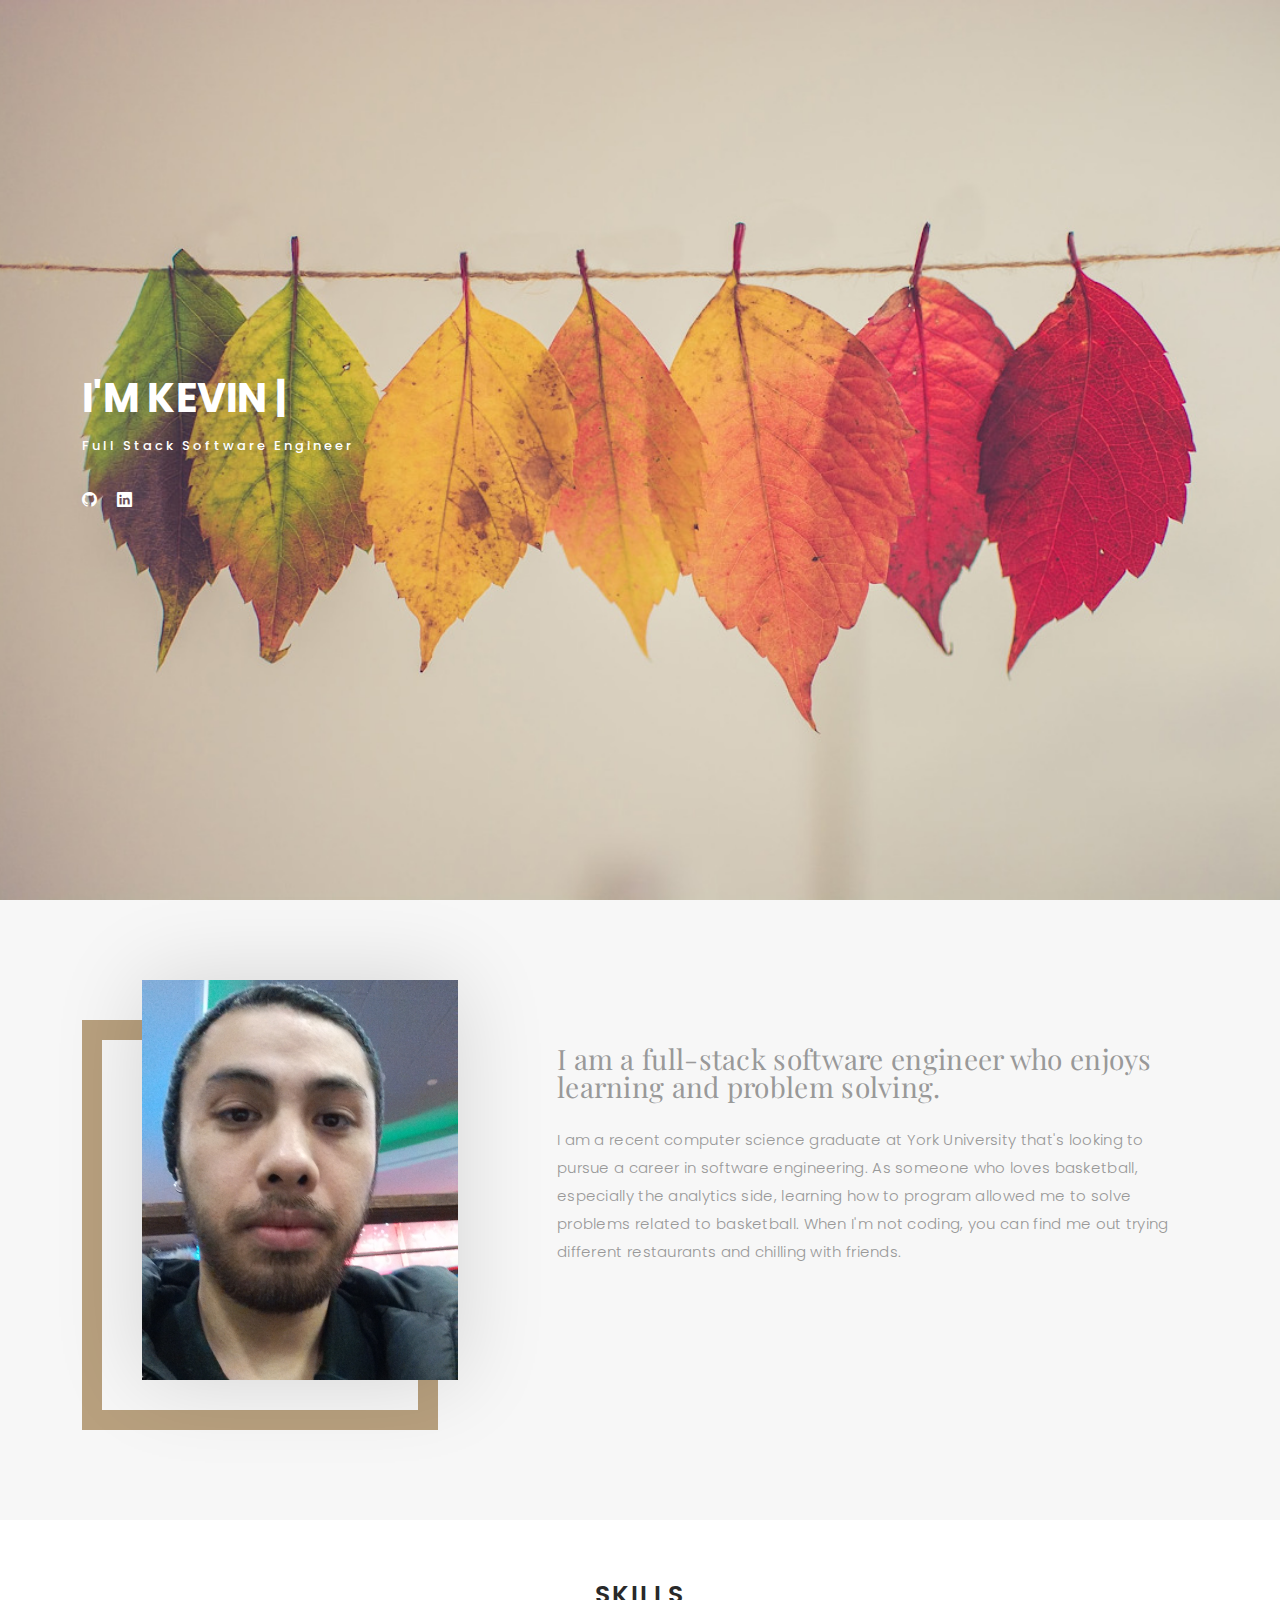
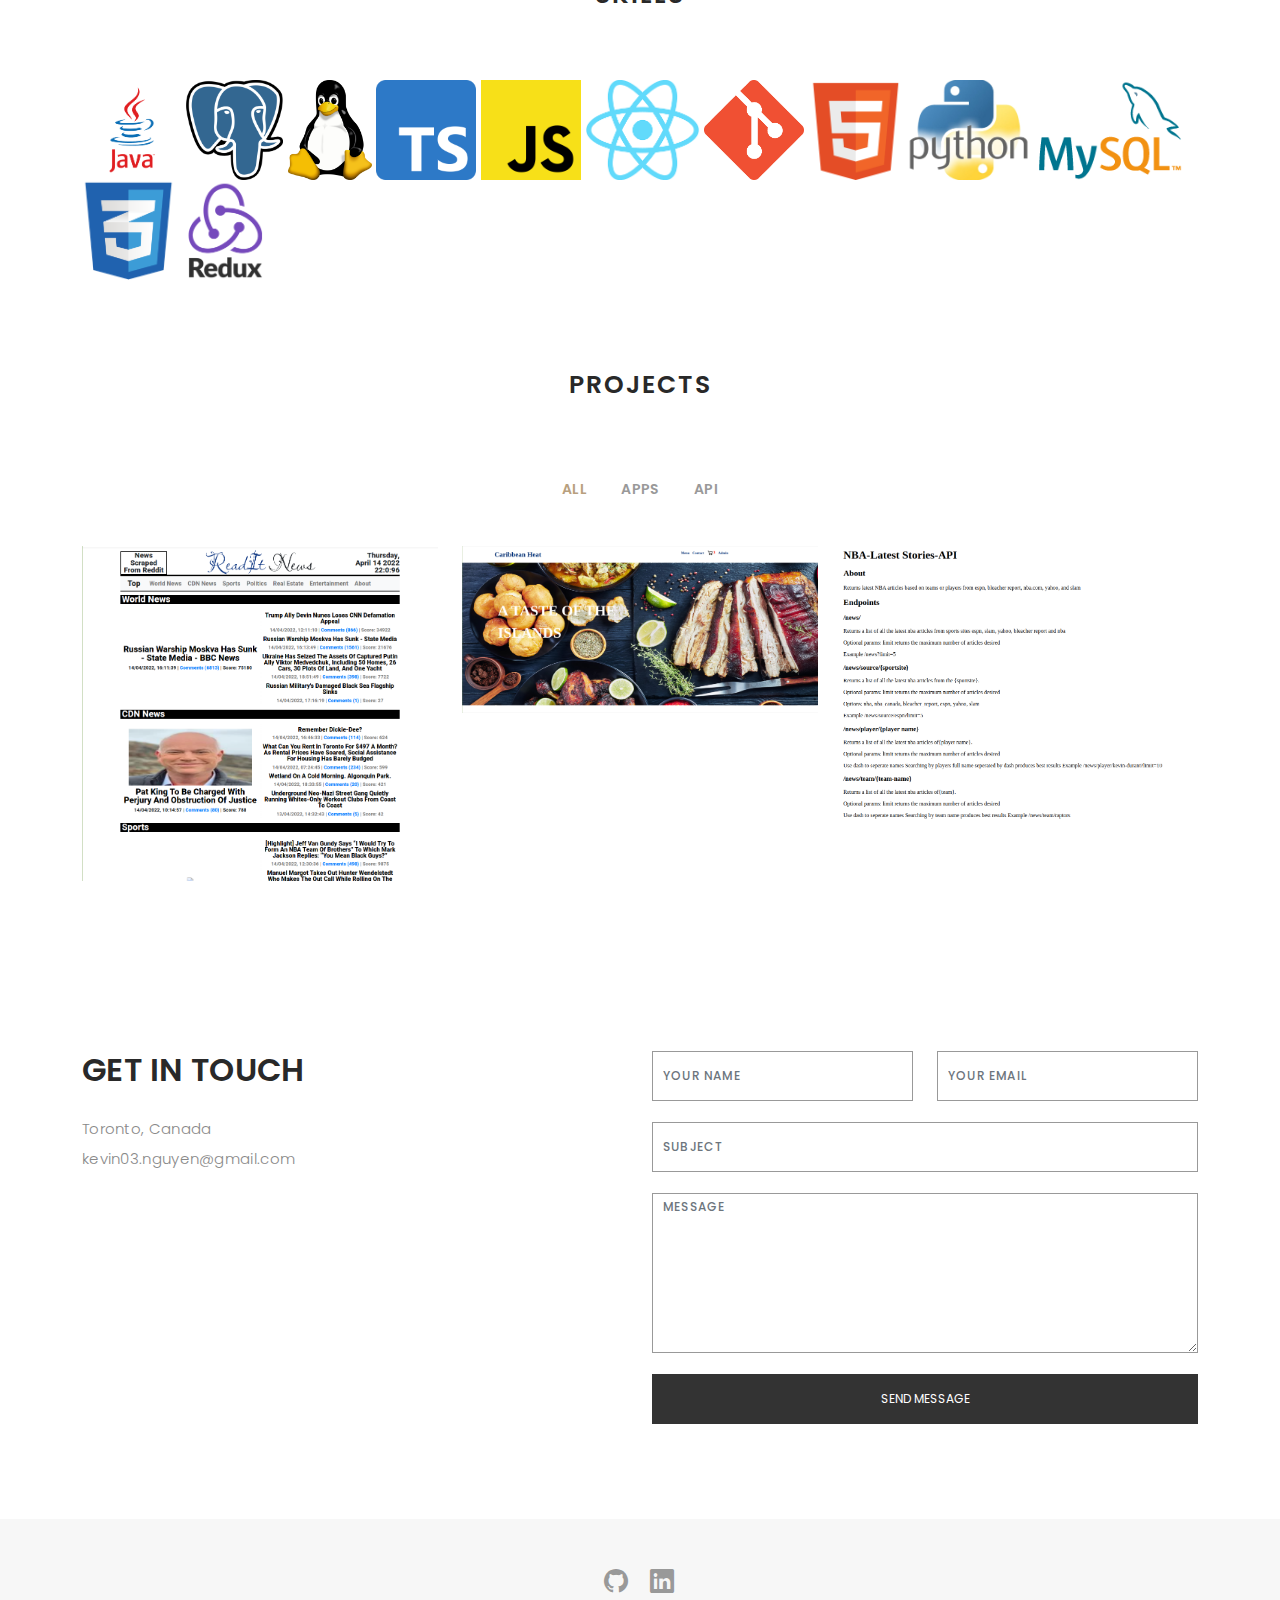
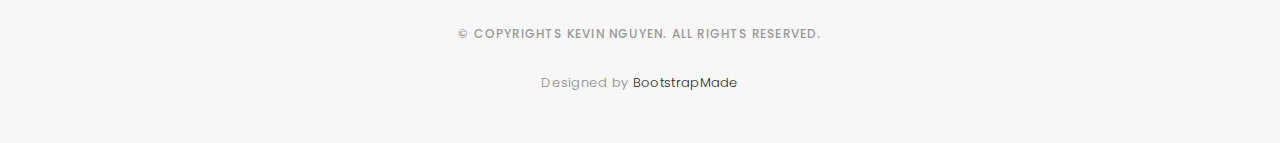
==== commit c7944e35: "Add contact and resume" ====
--- a/index.html
+++ b/index.html
@@ -60,31 +60,18 @@
             <li><a class="nav-link scrollto active" href="#hero">Home</a></li>
             <li><a class="nav-link scrollto" href="#about">About</a></li>
             <li>
-              <a class="nav-link scrollto" href="#portfolio">Portfolio</a>
-            </li>
-            <li><a class="nav-link scrollto" href="#journal">Blog</a></li>
+              <a class="nav-link scrollto" href="#portfolio">Projects</a>
+            </li>
+            
             <li class="dropdown">
               <a href="#"
-                ><span>Drop Down</span> <i class="bi bi-chevron-down"></i
+                ><span>Resume</span> <i class="bi bi-chevron-down"></i
               ></a>
               <ul>
-                <li><a href="#">Drop Down 1</a></li>
-                <li class="dropdown">
-                  <a href="#"
-                    ><span>Deep Drop Down</span>
-                    <i class="bi bi-chevron-right"></i
-                  ></a>
-                  <ul>
-                    <li><a href="#">Deep Drop Down 1</a></li>
-                    <li><a href="#">Deep Drop Down 2</a></li>
-                    <li><a href="#">Deep Drop Down 3</a></li>
-                    <li><a href="#">Deep Drop Down 4</a></li>
-                    <li><a href="#">Deep Drop Down 5</a></li>
-                  </ul>
-                </li>
-                <li><a href="#">Drop Down 2</a></li>
-                <li><a href="#">Drop Down 3</a></li>
-                <li><a href="#">Drop Down 4</a></li>
+                
+                <li><a href="./assets/resume/ResumeSe2022.pdf">View</a></li>
+                <li><a href="./assets/resume/ResumeSe2022.pdf" download>Download</a></li>
+                
               </ul>
             </li>
             <li><a class="nav-link scrollto" href="#contact">Contact</a></li>
@@ -184,6 +171,7 @@
         <img class="skill-icon" src="./assets/img/skills/mysql_logo.png" />
         <img class="skill-icon"src="./assets/img/skills/css_logo.png" />
         <img class="skill-icon" src="./assets/img/skills/redux_logo.png" />
+       
       </div>
     </div>
       <!-- End About Section -->
@@ -360,88 +348,7 @@
       </div>
       <!-- End Portfolio Section -->
 
-      <!-- ======= Journal Section ======= -->
-      <div id="journal" class="text-left paddsection">
-        <div class="container">
-          <div class="section-title text-center">
-            <h2>journal</h2>
-          </div>
-        </div>
-
-        <div class="container">
-          <div class="journal-block">
-            <div class="row">
-              <div class="col-lg-4 col-md-6">
-                <div class="journal-info">
-                  <a href="blog-single.html"
-                    ><img
-                      src="assets/img/blog-post-1.jpg"
-                      class="img-responsive"
-                      alt="img"
-                  /></a>
-
-                  <div class="journal-txt">
-                    <h4>
-                      <a href="blog-single.html"
-                        >SO LETS MAKE THE MOST IS BEAUTIFUL</a
-                      >
-                    </h4>
-                    <p class="separator">
-                      To an English person, it will seem like simplified English
-                    </p>
-                  </div>
-                </div>
-              </div>
-
-              <div class="col-lg-4 col-md-6">
-                <div class="journal-info">
-                  <a href="blog-single.html"
-                    ><img
-                      src="assets/img/blog-post-2.jpg"
-                      class="img-responsive"
-                      alt="img"
-                  /></a>
-
-                  <div class="journal-txt">
-                    <h4>
-                      <a href="blog-single.html"
-                        >WE'RE GONA MAKE DREAMS COMES</a
-                      >
-                    </h4>
-                    <p class="separator">
-                      To an English person, it will seem like simplified English
-                    </p>
-                  </div>
-                </div>
-              </div>
-
-              <div class="col-lg-4 col-md-6">
-                <div class="journal-info">
-                  <a href="blog-single.html"
-                    ><img
-                      src="assets/img/blog-post-3.jpg"
-                      class="img-responsive"
-                      alt="img"
-                  /></a>
-
-                  <div class="journal-txt">
-                    <h4>
-                      <a href="blog-single.html"
-                        >NEW LIFE CIVILIZATIONS TO BOLDLY</a
-                      >
-                    </h4>
-                    <p class="separator">
-                      To an English person, it will seem like simplified English
-                    </p>
-                  </div>
-                </div>
-              </div>
-            </div>
-          </div>
-        </div>
-      </div>
-      <!-- End Journal Section -->
-
+      
       <!-- ======= Contact Section ======= -->
       <div id="contact" class="paddsection">
         <div class="container">
@@ -452,10 +359,8 @@
                   <h2 class="mb-30">GET IN TOUCH</h2>
 
                   <ul class="contact-details">
-                    <li><span>23 Main, Street</span></li>
-                    <li><span>New York, United States</span></li>
-                    <li><span>+88 01912704287</span></li>
-                    <li><span>example@example.com</span></li>
+                    <li><span>Toronto, Canada</span></li>
+                    <li><span>kevin03.nguyen@gmail.com</span></li>
                   </ul>
                 </div>
               </div>
@@ -550,21 +455,21 @@
         <div class="socials-media text-center">
           <ul class="list-unstyled">
             <li>
-              <a href="#"><i class="bi bi-facebook"></i></a>
-            </li>
-            <li>
+              <a href="https://github.com/kevinn03"><i class="bi bi-github" target="_blank" rel="noreferrer"></i></a>
+            </li>
+            <!-- <li>
               <a href="#"><i class="bi bi-twitter"></i></a>
             </li>
             <li>
               <a href="#"><i class="bi bi-instagram"></i></a>
-            </li>
+            </li> -->
             <li>
-              <a href="#"><i class="bi bi-linkedin"></i></a>
+              <a href="https://www.linkedin.com/in/kevin-nguyen-869045231/"><i class="bi bi-linkedin" target="_blank" rel="noreferrer"></i></a>
             </li>
           </ul>
         </div>
 
-        <p>&copy; Copyrights Folio. All rights reserved.</p>
+        <p>&copy; Copyrights Kevin Nguyen. All rights reserved.</p>
 
         <div class="credits">
           <!--
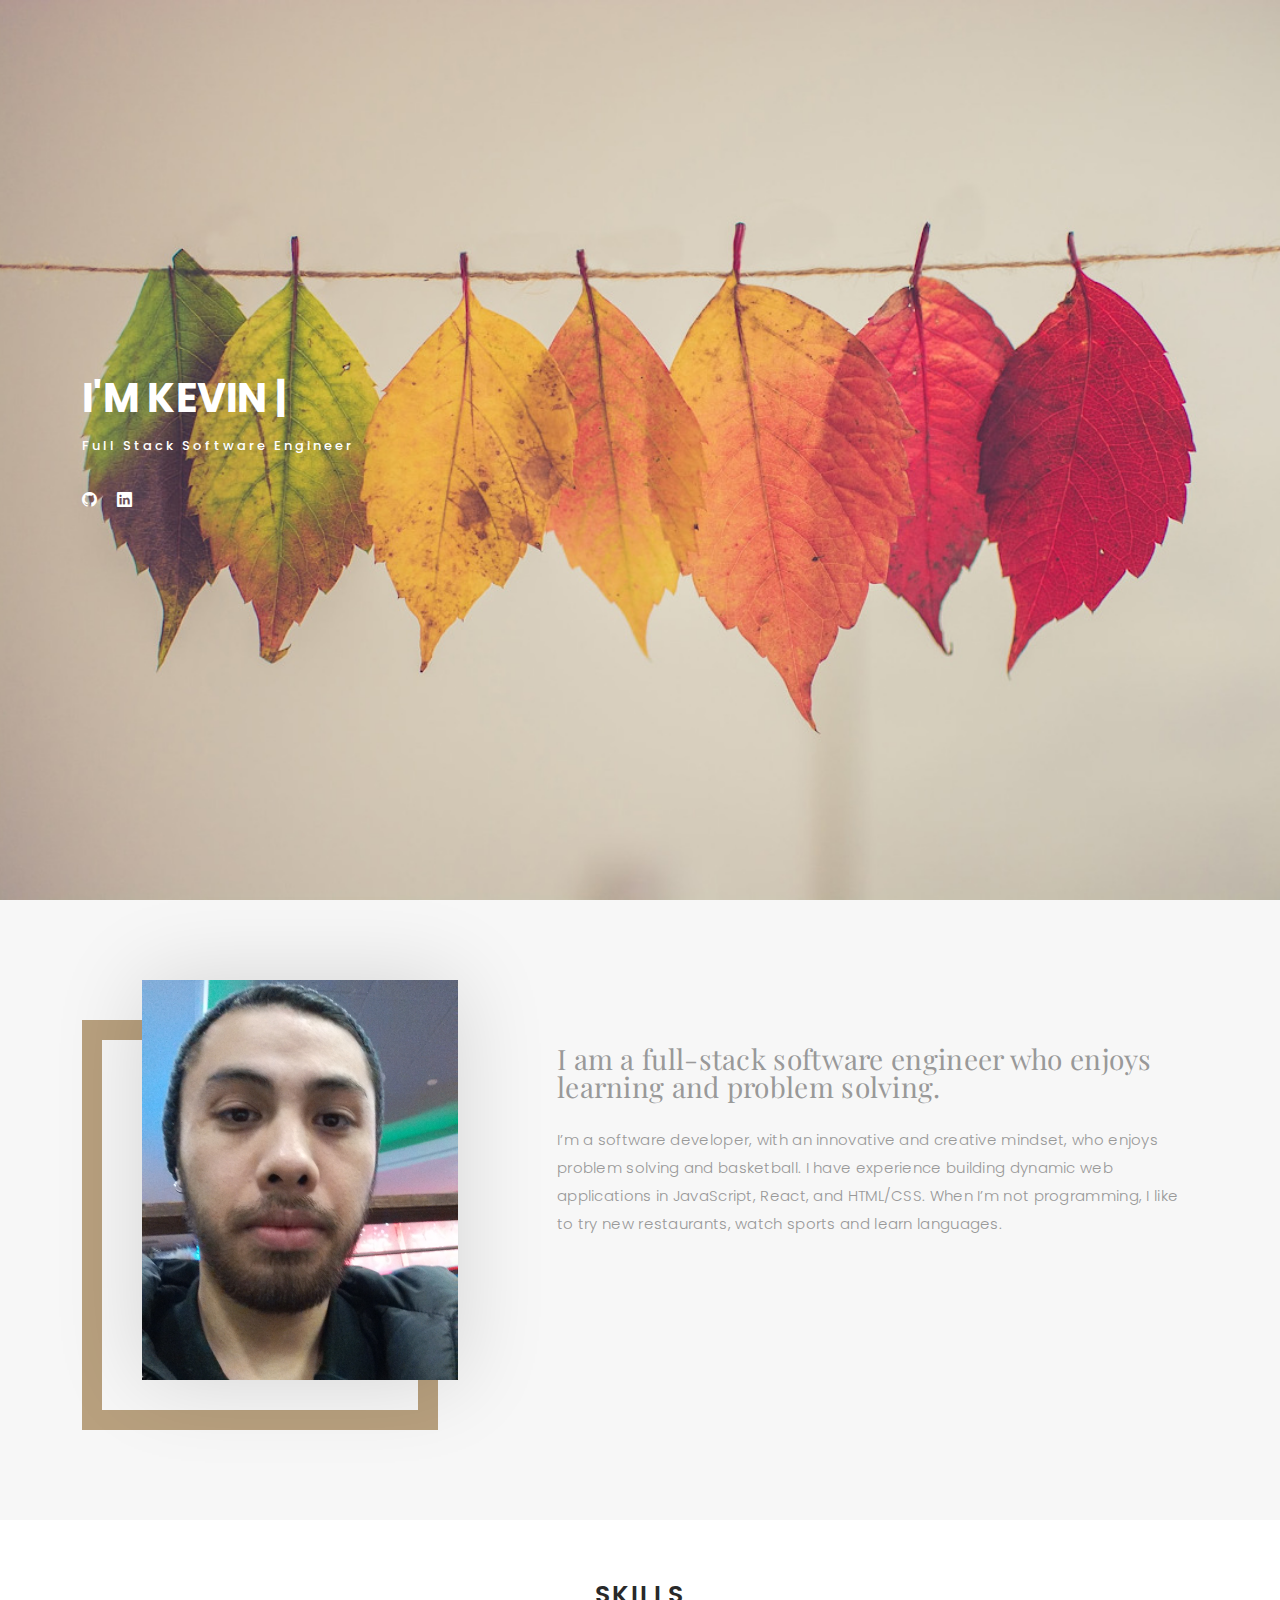
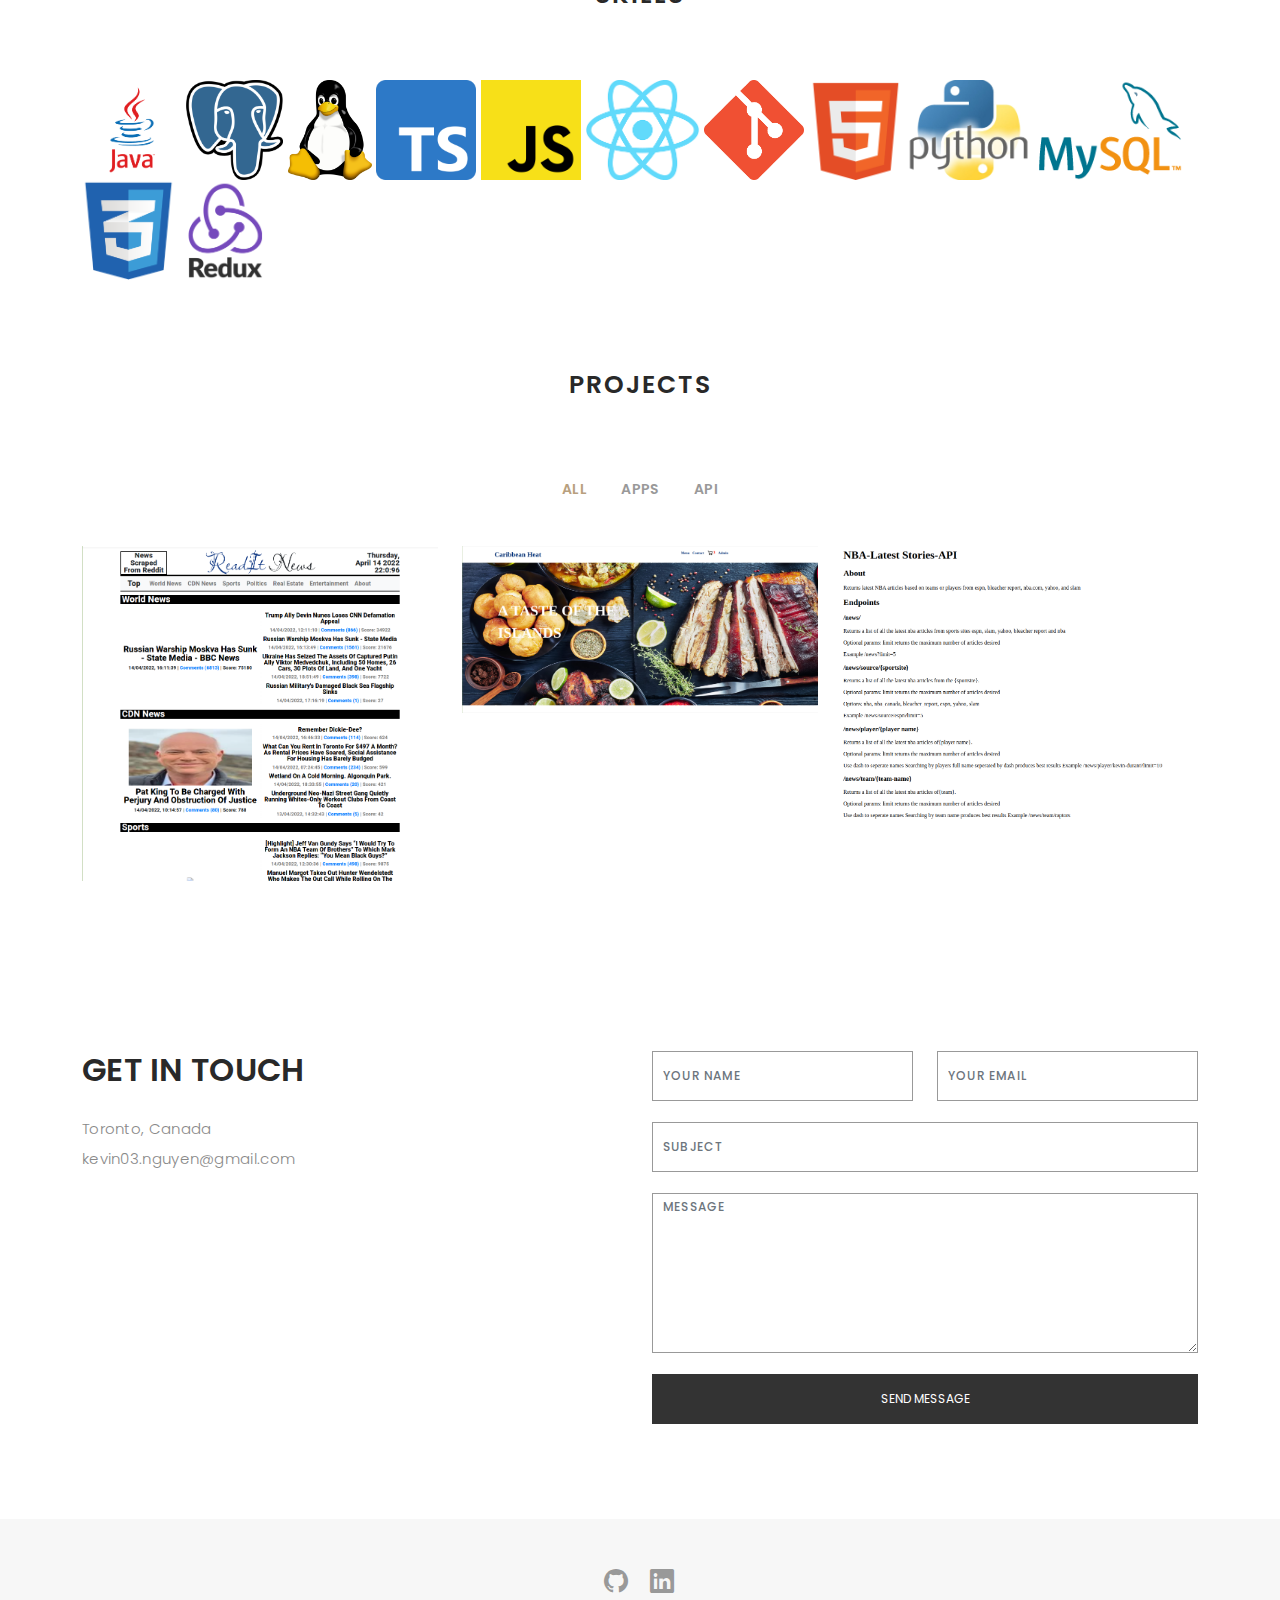
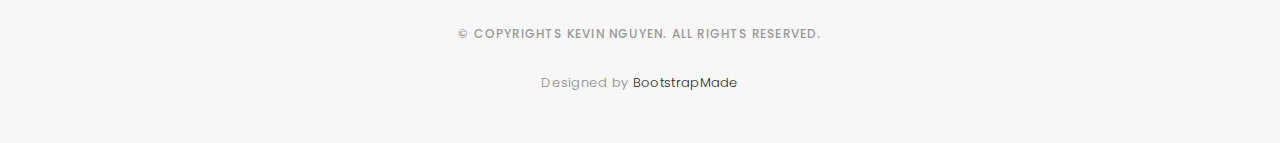
==== commit 9c533f6e: "add new summary" ====
--- a/index.html
+++ b/index.html
@@ -3,8 +3,8 @@
   <head>
     <meta charset="utf-8" />
     <meta content="width=device-width, initial-scale=1.0" name="viewport" />
-
-    <title>Folio Bootstrap Template - Index</title>
+<!-- tab -->
+    <title>Kevin's Portfolio</title>
     <meta content="" name="description" />
     <meta content="" name="keywords" />
 
@@ -69,7 +69,7 @@
               ></a>
               <ul>
                 
-                <li><a href="./assets/resume/ResumeSe2022.pdf">View</a></li>
+                <li><a href="./assets/resume/ResumeSe2022.pdf" target="_blank" rel="noreferrer">View</a></li>
                 <li><a href="./assets/resume/ResumeSe2022.pdf" download>Download</a></li>
                 
               </ul>
@@ -144,8 +144,7 @@
                   problem solving.
                 </p>
                 <p class="separator">
-                 <p> I am a recent computer science graduate at York University
-                  that's looking to pursue a career in software engineering. As someone who loves basketball, especially the analytics side, learning how to program allowed me to solve problems related to basketball. When I'm not coding, you can find me out trying different restaurants and chilling with friends.  </p>
+                 <p> I’m a software developer, with an innovative and creative mindset, who enjoys problem solving and basketball. I have experience building dynamic web applications in JavaScript, React, and HTML/CSS. When I’m not programming, I like to try new restaurants, watch sports and learn languages.  </p>
                 </p>
               </div>
             </div>
@@ -300,7 +299,7 @@
             <div class="col-lg-4 col-md-6 portfolio-item filter-app">
               <img src="./assets/img/portfolio/caribbean-heat.png" class="img-fluid" alt="">
               <div class="portfolio-info">
-                <h4>Linkr</h4>
+                <h4>Caribbean Heat</h4>
                 <p>Caribbean heat restaurant website</p>
                 <a href="https://github.com/kevinn03/CaribbeanHeat_back" target="_blank" rel="noreferrer" data-gallery="portfolioGallery" class="preview-link" title="Web 3"><i class="bx bxl-github"></i></a>
                 <a href="https://caribbeanheat.herokuapp.com/" target="_blank" rel="noreferrer"    class="details-link" title="More Details"><i class="bx bx-link-external"></i></a>
@@ -455,7 +454,7 @@
         <div class="socials-media text-center">
           <ul class="list-unstyled">
             <li>
-              <a href="https://github.com/kevinn03"><i class="bi bi-github" target="_blank" rel="noreferrer"></i></a>
+              <a href="https://github.com/kevinn03" target="_blank" rel="noreferrer"><i class="bi bi-github" ></i></a>
             </li>
             <!-- <li>
               <a href="#"><i class="bi bi-twitter"></i></a>
@@ -464,7 +463,7 @@
               <a href="#"><i class="bi bi-instagram"></i></a>
             </li> -->
             <li>
-              <a href="https://www.linkedin.com/in/kevin-nguyen-869045231/"><i class="bi bi-linkedin" target="_blank" rel="noreferrer"></i></a>
+              <a href="https://www.linkedin.com/in/kevin-nguyen-869045231/" target="_blank" rel="noreferrer"><i class="bi bi-linkedin" ></i></a>
             </li>
           </ul>
         </div>
